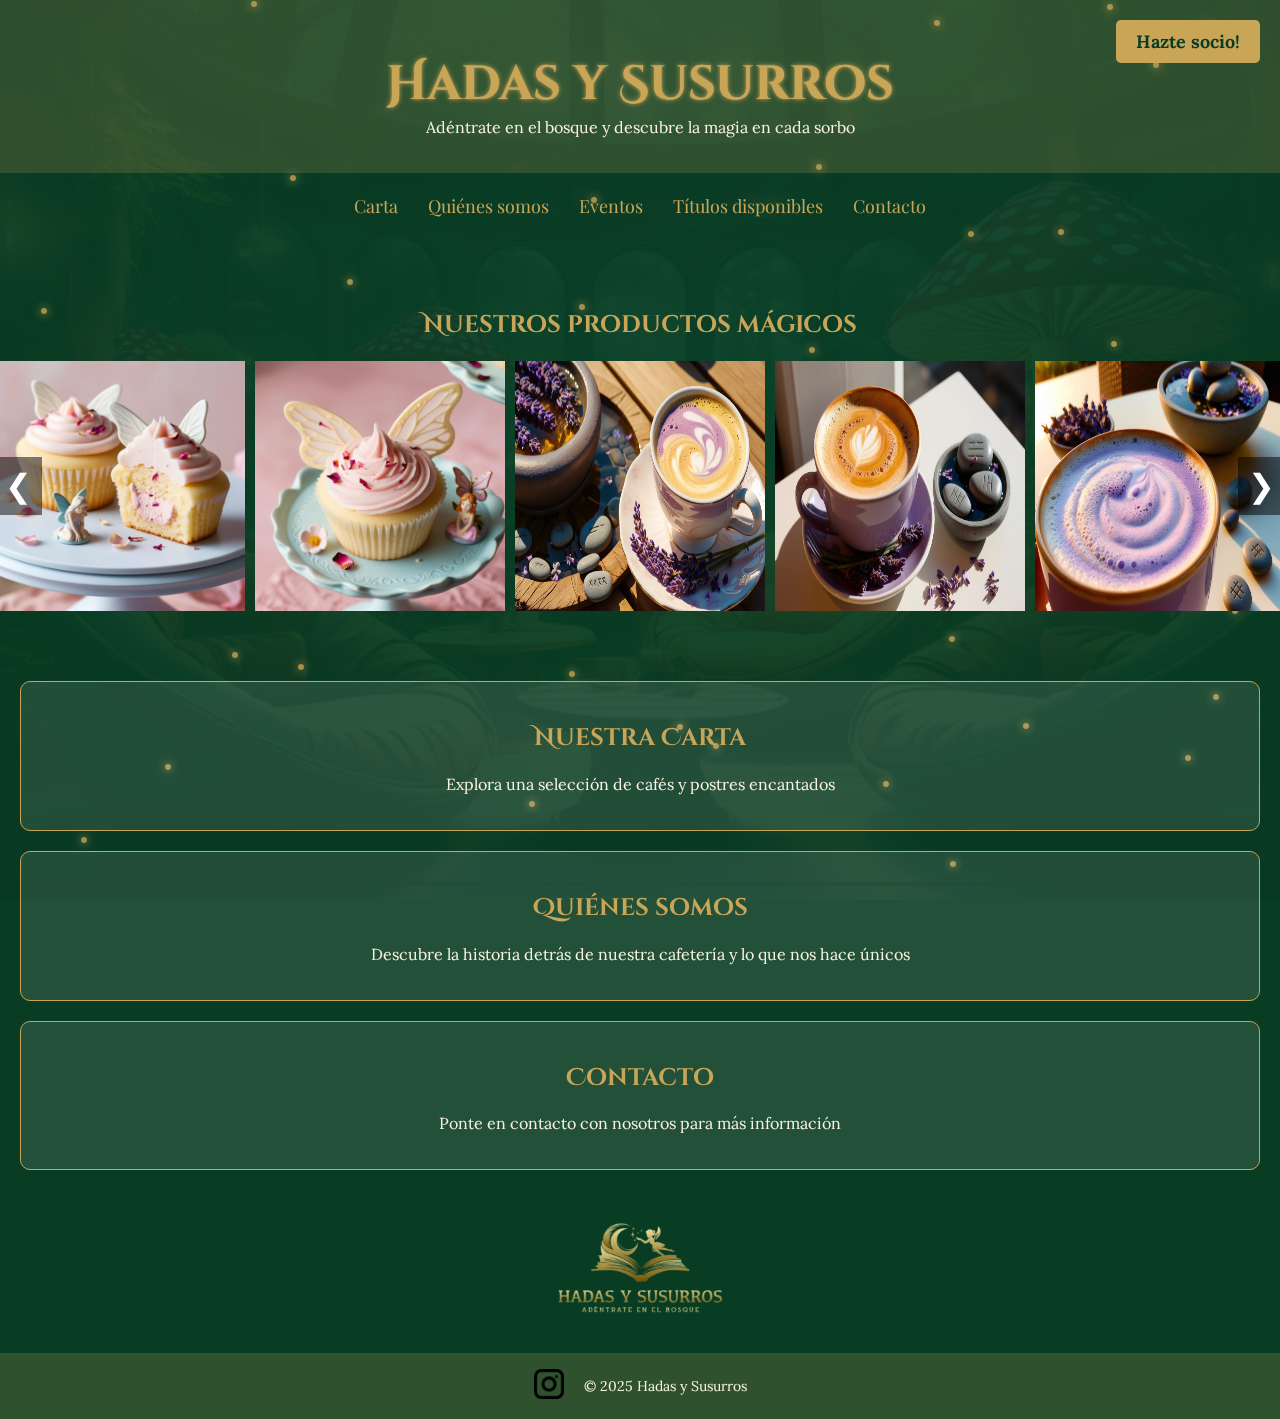
==== index.html @ 99dd4c90 "Initial commit" ====
<!DOCTYPE html>
<html lang="es">

<head>
    <meta charset="UTF-8">
    <meta name="viewport" content="width=device-width, initial-scale=1.0">
    <title>Hadas y Susurros</title>
    <link rel="stylesheet" href="styles.css">
    <script defer src="script.js"></script>
    <link rel="icon" type="image/x-icon" href="./src/favicon.ico">
    <link
        href="https://fonts.googleapis.com/css2?family=Cinzel+Decorative:wght@400;700&family=Lora:wght@400;600&family=Playfair+Display:wght@400;700&display=swap"
        rel="stylesheet">
</head>

<body>
    <div class="firefly-container"></div>

    <header>
        <h1 class="glow-text mb"><a href="./index.html">Hadas y Susurros</a></h1>
        <p class="slogan">Adéntrate en el bosque y descubre la magia en cada sorbo</p>
        <a href="./pages/membership.html" class="membership-btn">Hazte socio!</a>
    </header>
    <nav>
        <div class="menu-icon" onclick="toggleMenu()">☰</div>
        <ul>
            <li><a href="./src/Carta - Hadas y Susurros.pdf" target="_blank">Carta</a></li>
            <li><a href="./pages/us.html">Quiénes somos</a></li>
            <li><a href="./pages/events.html">Eventos</a></li>
            <li><a href="./pages/ourbooks.html">Títulos disponibles</a></li>
            <li><a href="./pages/contact.html">Contacto</a></li>
        </ul>
    </nav>
    <section class="gallery-container">
        <h2>Nuestros productos mágicos</h2>
        <div class="gallery-wrapper">
            <button class="arrow left" id="a-left" onclick="moveGallery('left')">&#10094;</button>
            <div class="gallery" id="gallery"></div>
            <button class="arrow right" id="a-right" onclick="moveGallery('right')">&#10095;</button>
        </div>
    </section>

    <div id="lightbox" class="lightbox">
        <span class="close" onclick="closeLightbox()">&times;</span>
        <img id="lightbox-img" class="lightbox-img">
        <span id="lightbox-caption" class="lightbox-caption"></span>
    </div>

    <section class="card" onclick="window.open('./src/Carta - Hadas y Susurros.pdf', '_blank')">
        <h2>Nuestra Carta</h2>
        <p>Explora una selección de cafés y postres encantados</p>
    </section>
    <section class="card" onclick="window.location.href='./pages/us.html';">
        <h2>Quiénes somos</h2>
        <p>Descubre la historia detrás de nuestra cafetería y lo que nos hace únicos</p>
    </section>
    <section class="card" onclick="window.location.href='./pages/contact.html';">
        <h2>Contacto</h2>
        <p>Ponte en contacto con nosotros para más información</p>
    </section>
    <img src="./src/logo1_nobg.png" alt="Logo Hadas y Susurros" width="200px">
    <footer>
    <a href="https://www.instagram.com/hadasysusurros" target="_blank">
        <img src="./src/instagram_icon.png" alt="Instagram" width="30px">
    </a>
        <p>&copy; 2025 Hadas y Susurros</p>
    </footer>
</body>

</html>
---- styles.css ----
body {
    position: relative;
    background-color: #093D23;
    color: #FAF3E0;
    font-family: 'Lora', serif;
    text-align: center;
    margin: 0;
    padding: 0;
    overflow-x: hidden;
}

body::before {
    content: "";
    position: fixed;
    top: 0;
    left: 0;
    width: 100%;
    height: 100%;
    background: url('./src/background.png') no-repeat center center fixed;
    background-size: cover;
    opacity: 0.05;
    z-index: -1;
}


header {
    position: relative;
    padding: 20px;
    background: rgba(201, 165, 88, 0.2);
}

header h1 {
    font-size: 48px;
}

header h1 a,
h1,
h2 {
    text-decoration: none;
    font-family: 'Cinzel Decorative', serif;
    color: #C9A558;
}

nav ul {
    list-style: none;
    padding: 5px;
}

nav ul li {
    display: inline;
    margin: 0 15px;
}

nav ul li a {
    color: #C9A558;
    text-decoration: none;
    font-family: 'Playfair Display', serif;
    font-size: 18px;
}

nav ul li a:hover {
    color: #ac8d4c;
    text-shadow: 0 0 20px rgba(201, 165, 88, 0.8);
    transition: all 0.3s ease;
}

@media (max-width: 768px) {
    nav ul {
        display: none;
        flex-direction: column;
        background-color: #093D23;
        position: absolute;
        width: 100%;
        margin: 0;
        z-index: 2;
    }

    nav ul li {
        display: block;
        margin: 10px 0;
    }

    nav ul li a {
        font-size: 20px;
    }

    nav .menu-icon {
        display: block;
        cursor: pointer;
        color: #C9A558;
        font-size: 30px;
    }

    nav.active ul {
        display: flex;
    }

    .gallery-img {
        width: 155px;
        height: 155px;
    }
}

@media (min-width: 769px) {
    nav ul {
        display: flex;
        justify-content: center;
    }

    nav .menu-icon {
        display: none;
    }

    .gallery-img {
        width: 250px;
        height: 250px;
    }
}


.card {
    background: rgba(255, 255, 255, 0.1);
    border: 1px solid #C9A558;
    padding: 20px;
    margin: 20px;
    border-radius: 10px;
    transition: transform 0.3s ease;
}

.card:hover {
    transform: scale(1.05);
    box-shadow: 0 0 20px rgba(201, 165, 88, 0.8);
    transition: all 0.3s ease;
    cursor: pointer;
}

footer {
    display: flex;
    justify-content: center;
    align-items: center;
    gap: 20px;
    padding: 10px;
    background: rgba(201, 165, 88, 0.2);
    font-size: 14px;
}

.us,
.events,
.gallery-container {
    display: flex;
    flex-direction: column;
    align-items: center;
    padding-block: 50px;
    padding-inline: 0;
    text-align: center;
}

.us img {
    margin-top: 20px;
}

.us p {
    font-size: 22px;
    max-width: 80%;
    line-height: 1.8;
}

.us ul li {
    list-style-type: none;
}

.contact {
    padding: 40px 10px;
    text-align: center;
    padding-block: 50px;
    padding-inline: 0;
}

.contact form {
    max-width: 600px;
    margin: 0 auto;
    display: flex;
    flex-direction: column;
    align-items: center;
}

.contact label {
    font-family: 'Lora', serif;
    font-size: 1rem;
    color: #FAF3E0;
    align-self: flex-start;
    margin-top: 10px;
}

.contact input,
.contact textarea {
    width: 100%;
    padding: 12px;
    margin-top: 5px;
    border: none;
    border-radius: 5px;
    background: rgba(255, 255, 255, 0.2);
    color: #FAF3E0;
    font-family: 'Lora', serif;
    font-size: 1rem;
}

.contact input::placeholder,
.contact textarea::placeholder {
    color: #FAF3E0;
    opacity: 0.7;
}

.contact button {
    background: #C9A558;
    color: #093D23;
    padding: 12px 20px;
    border: none;
    border-radius: 5px;
    margin-top: 20px;
    font-family: 'Playfair Display', serif;
    font-size: 1rem;
    cursor: pointer;
    transition: background 0.3s ease;
}

.contact button:hover {
    background: #b08d48;
}

.contact img {
    display: block;
    margin: 30px auto 0;
    border-radius: 10px;
    max-width: 200px;
}


@media (max-width: 768px) {
    .event_container {
        display: flex;
        flex-wrap: wrap;
        justify-content: center;
        padding: 20px;
    }
}

@media (min-width: 768px) {
    .event_container {
        display: grid;
        grid-template-columns: repeat(2, 1fr);
        justify-items: center;
        padding: 20px;
    }
}


.event-card {
    background-color: #FAF3E0;
    color: #093D23;
    border: 2px solid #C9A558;
    margin: 10px;
    padding: 25px;
    border-radius: 10px;
    transition: transform 0.3s;
    cursor: pointer;
    text-align: left;
    overflow: hidden;
    max-width: 600px;
    max-height: max-content;
}

.event-card:hover,
.clicked {
    box-shadow: 0 0 20px rgba(201, 165, 88, 0.8);
    transition: all 0.3s ease;
}

.event-card h2 {
    font-size: 24px;
    margin: 10px 0;
}

.event-card p {
    font-size: 16px;
    margin-top: 10px;
}

.event-img {
    width: 100%;
    height: 280px;
    object-fit: cover;
    border-radius: 10px;
    margin-bottom: 15px;
}

.no-select {
    user-select: none;
}

.no-drag {
    pointer-events: none;
}

section {
    animation: fadeIn 0.5s ease-in-out;
}

.glow-text {
    text-shadow:
        0 0 1px #C9A558,
        0 0 5px #C9A558;
    animation: glow 4s ease-in-out infinite alternate;
}

.mb {
    margin-bottom: 0px;
}

.slogan {
    margin-top: 0px;
}

.membership-btn {
    position: absolute;
    top: 20px;
    right: 20px;
    background: #C9A558;
    color: #093D23;
    padding: 10px 20px;
    border-radius: 5px;
    text-decoration: none;
    font-size: 18px;
    font-weight: bold;
    transition: background 0.3s ease;
}

.membership-btn:hover {
    background: #b08d48;
}

@keyframes glow {
    0% {
        text-shadow:
            0 0 1px #C9A558,
    }

    100% {
        text-shadow:
            0 0 5px #C9A558;
    }
}

@keyframes fadeIn {
    0% {
        opacity: 0;
        transform: scale(0.8);
    }

    100% {
        opacity: 1;
        transform: scale(1);
    }
}

@keyframes slideIn {
    0% {
        opacity: 0;
        transform: translateX(-50px);
    }

    100% {
        opacity: 1;
        transform: translateX(0);
    }
}

.firefly-container {
    position: fixed;
    top: 0;
    left: 0;
    width: 100%;
    height: 100%;
    pointer-events: none;
    overflow: hidden;
    z-index: -1;
}

.firefly {
    position: absolute;
    width: 6px;
    height: 6px;
    background: rgba(201, 165, 88, 0.8);
    border-radius: 50%;
    box-shadow: 0 0 10px rgba(201, 165, 88, 1);
    animation: flicker 1.5s infinite alternate, moveAround 60s linear infinite;
}

@keyframes flicker {
    0% {
        opacity: 0.8;
        transform: scale(1);
    }

    100% {
        opacity: 0.3;
        transform: scale(1.2);
    }
}

@keyframes moveAround {
    0% {
        transform: translate(0, 0);
    }

    25% {
        transform: translate(var(--tx1), var(--ty1));
    }

    50% {
        transform: translate(var(--tx2), var(--ty2));
    }

    75% {
        transform: translate(var(--tx3), var(--ty3));
    }

    100% {
        transform: translate(var(--tx4), var(--ty4));
    }
}

.our_books {
    display: flex;
    flex-direction: column;
    align-items: center;
    padding: 50px 20px;
    text-align: center;
}

.our_books h2 {
    font-size: 36px;
    color: #C9A558;
    margin-bottom: 40px;
}

.our_books .book-container {
    display: flex;
    flex-wrap: wrap;
    justify-content: center;
    gap: 30px;
}

.our_books .book {
    background: rgba(255, 255, 255, 0.1);
    border: 1px solid #C9A558;
    padding: 20px;
    border-radius: 10px;
    width: 300px;
    transition: transform 0.3s ease;
    text-align: left;
}

.our_books .book:hover {
    transform: scale(1.05);
    box-shadow: 0 0 20px rgba(201, 165, 88, 0.8);
    transition: all 0.3s ease;
    cursor: pointer;
}

.our_books .book img {
    width: 100%;
    height: auto;
    border-radius: 8px;
    margin-bottom: 20px;
}

.our_books .book h3 {
    font-size: 22px;
    color: #C9A558;
    margin-bottom: 15px;
}

.our_books .book p {
    font-size: 16px;
    color: #FAF3E0;
    margin-bottom: 10px;
}

.our_books .book .price {
    font-size: 18px;
    font-weight: bold;
    color: #C9A558;
}

.our_books .book .price span {
    color: #a9dac1;
    font-weight: normal;
}

.our_books .book .book-link {
    text-decoration: none;
    color: #C9A558;
    font-weight: bold;
    font-size: 16px;
    margin-top: 15px;
    display: inline-block;
}

.our_books .book .book-link:hover {
    text-decoration: underline;
    color: #ac8d4c;
    transition: all 0.3s ease;
}

.terms ul {
    list-style-type: none;
    padding: 0;
}

.membership-form {
    display: flex;
    flex-direction: column;
    align-items: center;
    max-width: 500px;
    margin: 0 auto;
    padding: 20px;
    background: rgba(255, 255, 255, 0.1);
    border-radius: 10px;
    border: 1px solid #C9A558;
    box-shadow: 0 0 10px rgba(201, 165, 88, 0.5);
}

.membership-form label {
    font-family: 'Lora', serif;
    color: #FAF3E0;
    font-size: 1rem;
    align-self: flex-start;
    margin-top: 10px;
}

.membership-form input {
    width: 100%;
    padding: 12px;
    margin-top: 5px;
    border: none;
    border-radius: 5px;
    background: rgba(255, 255, 255, 0.2);
    color: #FAF3E0;
    font-family: 'Lora', serif;
    font-size: 1rem;
}

.membership-form input::placeholder {
    color: #FAF3E0;
    opacity: 0.7;
}

.membership-form legend {
    font-family: 'Lora', serif;
    color: #C9A558;
    font-size: 1.2rem;
    margin-bottom: 10px;
}

.membership-form label input {
    margin-right: 10px;
}

.membership-form .tarjeta-info {
    display: none;
}

.tarjeta-info {
    display: flex !important;
    flex-direction: column;
}

.membership-form button {
    background: #C9A558;
    color: #093D23;
    padding: 12px 20px;
    border: none;
    border-radius: 5px;
    margin-top: 20px;
    font-family: 'Playfair Display', serif;
    font-size: 1rem;
    cursor: pointer;
    transition: background 0.3s ease;
}

.membership-form input[disabled],
button:disabled {
    background: rgba(255, 255, 255, 0.1);
    cursor: not-allowed;
}

.membership-form .tarjeta-info label {
    font-size: 1rem;
    color: #FAF3E0;
    margin-top: 10px;
    align-self: flex-start;
}

.membership-form .tarjeta-info input {
    margin-top: 5px;
}

.membership-form .tarjeta-info input[type="text"] {
    width: 100%;
    max-width: 250px;
}

.membership-form .tarjeta-info input[type="month"] {
    width: 100%;
    max-width: 150px;
}

.membership-form input[type="radio"]:checked {
    background-color: #C9A558;
    border-color: #C9A558;
    transition: background-color 0.3s ease;
}

.membership-form input[type="radio"]:disabled {
    cursor: not-allowed;
}

.us img {
    margin-top: 20px;
}

@media (max-width: 768px) {
    .membership-form {
        width: 90%;
        padding: 15px;
    }

    .membership-form input[type="radio"],
    .membership-form button {
        width: 100%;
    }
}

.gallery-wrapper {
    position: relative;
    display: flex;
    justify-content: center;
    align-items: center;
}

.arrow {
    position: absolute;
    top: 50%;
    background-color: rgba(0, 0, 0, 0.5);
    color: white;
    font-size: 2em;
    border: none;
    cursor: pointer;
    padding: 10px;
    z-index: 1;
}

.left {
    left: 0;
    transform: translateY(-50%);
}

.right {
    right: 0;
    transform: translateY(-50%);
}

.gallery {
    display: flex;
    gap: 10px;
    overflow: hidden;
}

.gallery-img {
    cursor: pointer;
    animation: slideIn 1s forwards;
    transition: transform 0.3s ease, opacity 0.5s ease;/
}

.gallery-img:hover {
    transform: scale(1.05);
    box-shadow: 0 0 10px rgba(201, 165, 88, 0.8);
}

.lightbox {
    display: none;
    position: fixed;
    top: 0;
    left: 0;
    width: 100%;
    height: 100%;
    background: rgba(0, 0, 0, 0.8);
    justify-content: center;
    align-items: center;
    flex-direction: column;
    animation: fadeIn 0.5s ease;
}

.lightbox-img {
    max-width: 90%;
    max-height: 80%;
    border-radius: 10px;
}

.lightbox .close {
    position: absolute;
    top: 20px;
    right: 30px;
    font-size: 40px;
    color: #C9A558;
    cursor: pointer;
}

.lightbox-caption {
    padding-top: 20px;
    color: #C9A558;
    font-size: 18px;
    text-align: center;
}
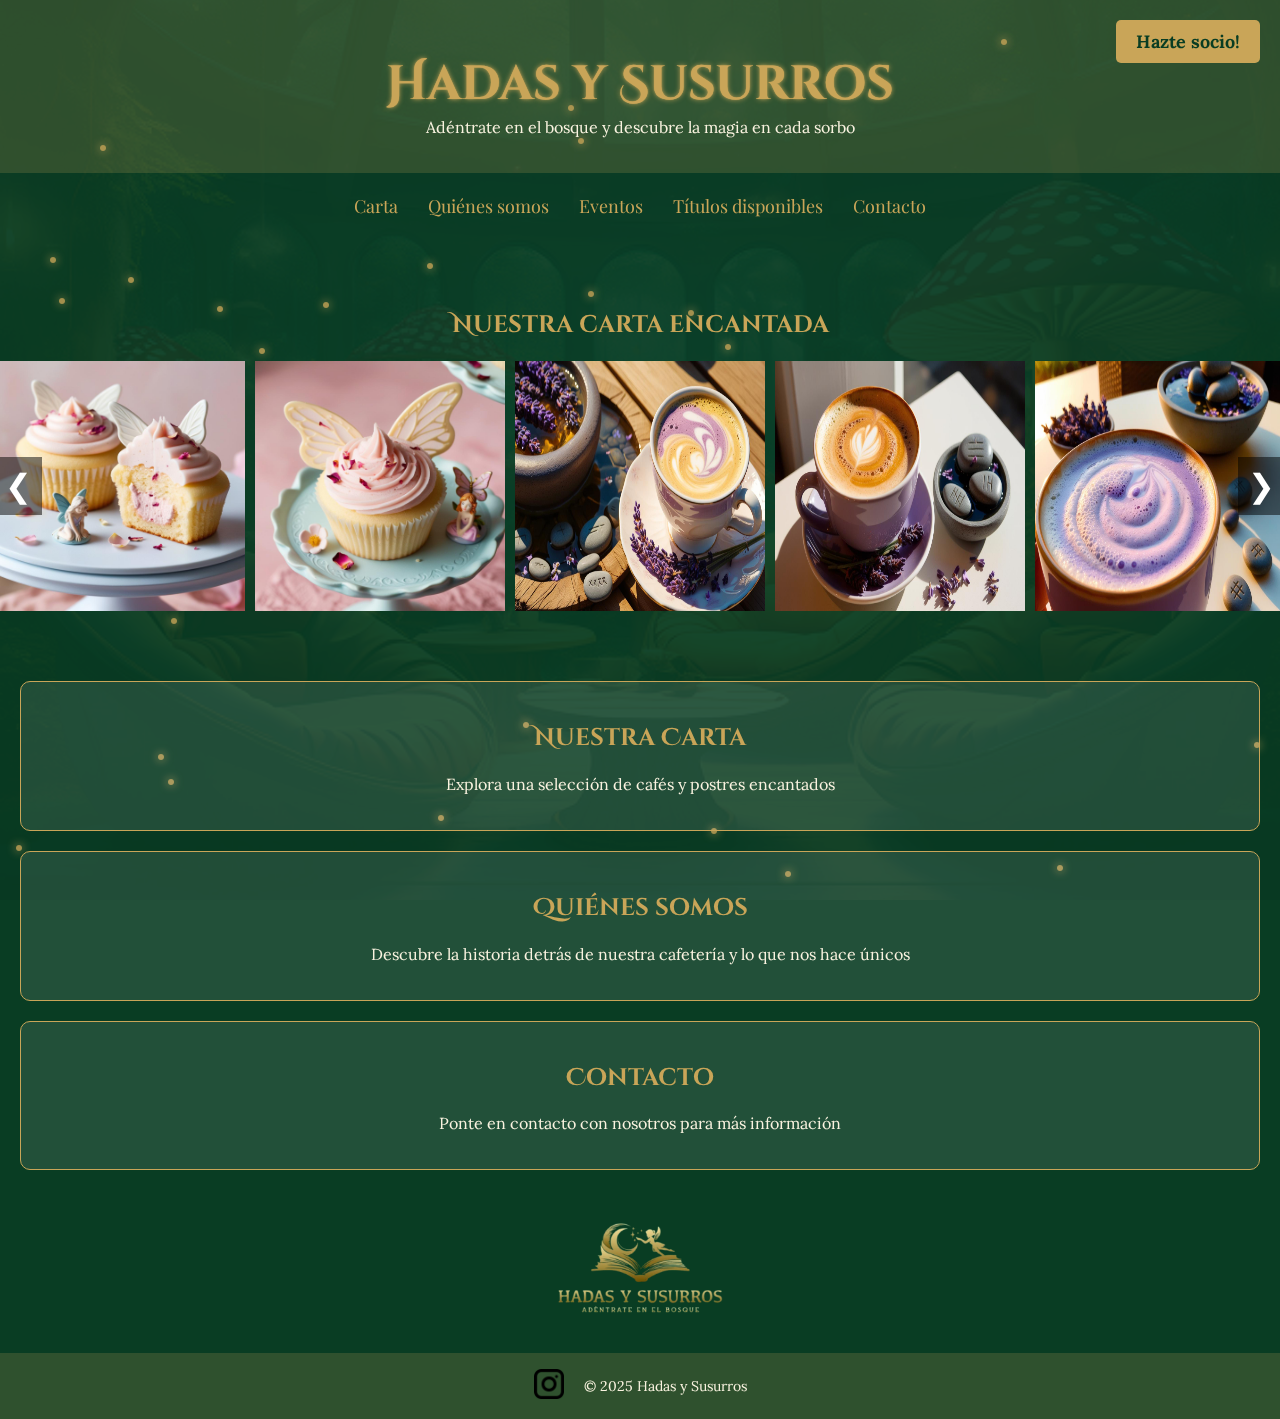
==== commit fd645689: "Update index.html" ====
--- a/index.html
+++ b/index.html
@@ -32,7 +32,7 @@
         </ul>
     </nav>
     <section class="gallery-container">
-        <h2>Nuestros productos mágicos</h2>
+        <h2>Nuestra carta encantada</h2>
         <div class="gallery-wrapper">
             <button class="arrow left" id="a-left" onclick="moveGallery('left')">&#10094;</button>
             <div class="gallery" id="gallery"></div>
@@ -67,4 +67,4 @@
     </footer>
 </body>
 
-</html>+</html>
